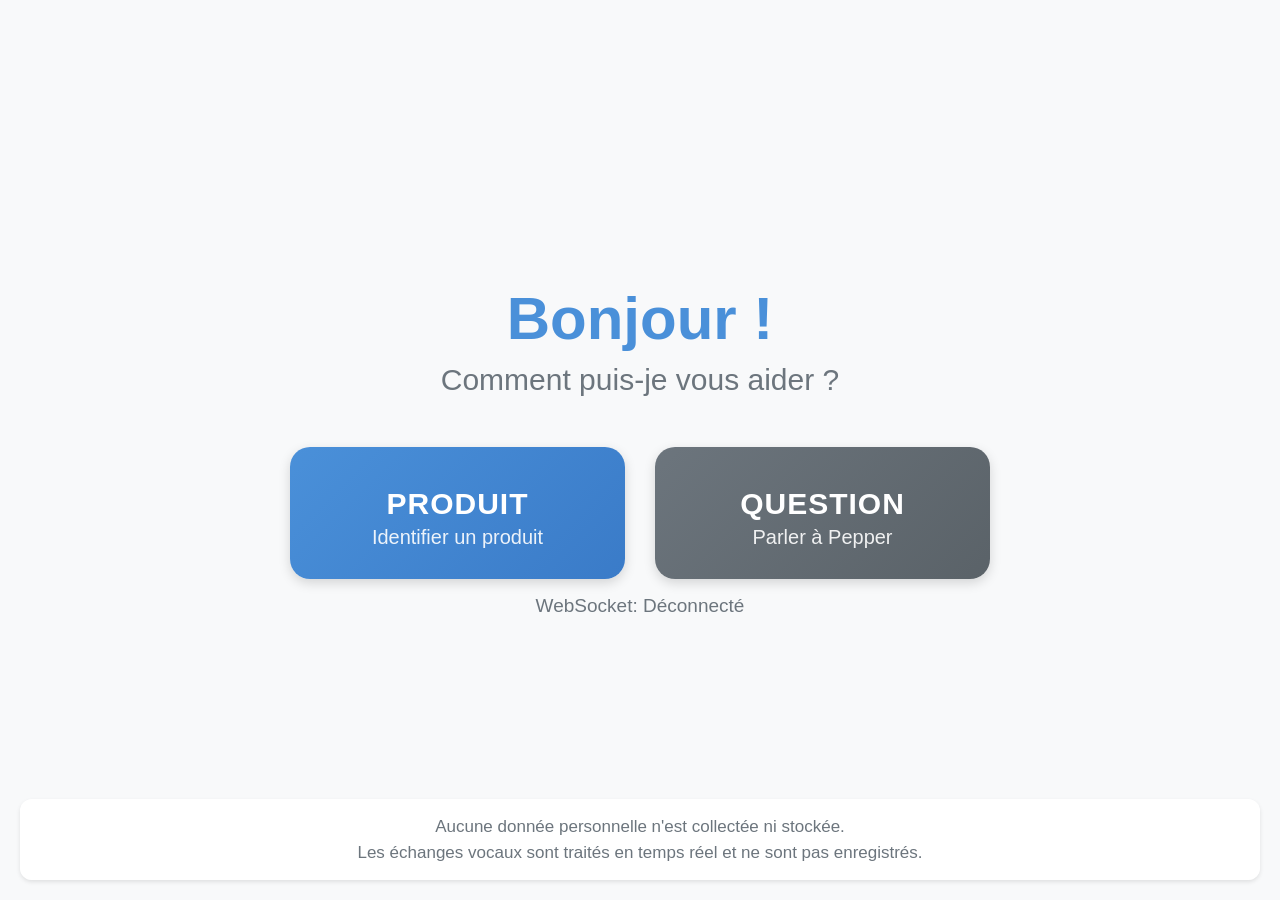
==== tablet/index.html @ 8a291d2f "corrections tablette + base de données" ====
<!DOCTYPE html>
<html lang="fr">
<head>
    <meta charset="UTF-8">
    <meta name="viewport" content="width=device-width, initial-scale=1.0">
    <title>Assistant Parapharmacie - Pepper</title>
    <link rel="stylesheet" href="styles.css">
</head>
<body>
    <div id="screen-home" class="screen active">
        <div class="home-container">
            <h1 class="home-title">Bonjour !</h1>
            <p class="home-subtitle">Comment puis-je vous aider ?</p>

            <div class="home-buttons">
                <button class="home-btn home-btn-product" onclick="App.showScreen('scan-choice')">
                    <span class="btn-icon"></span>
                    <span class="btn-text">PRODUIT</span>
                    <span class="btn-desc">Identifier un produit</span>
                </button>

                <button class="home-btn home-btn-question" onclick="App.showScreen('advice')">
                    <span class="btn-icon"></span>
                    <span class="btn-text">QUESTION</span>
                    <span class="btn-desc">Parler à Pepper</span>
                </button>
            </div>

            <p id="ws-status" class="ws-status">WebSocket: Connexion...</p>

            <div class="rgpd-notice">
                <p>Aucune donnée personnelle n'est collectée ni stockée.<br>
                Les échanges vocaux sont traités en temps réel et ne sont pas enregistrés.</p>
            </div>
        </div>
    </div>

    <div id="screen-scan-choice" class="screen">
        <div class="scan-choice-container">
            <h2>Comment souhaitez-vous identifier le produit ?</h2>

            <div class="scan-choice-buttons">
                <button class="scan-choice-btn" onclick="App.startVisualScan()">
                    <span class="btn-icon">📷</span>
                    <span class="btn-text">Montrer le produit</span>
                    <span class="btn-desc">Je le montre à la caméra</span>
                </button>

                <button class="scan-choice-btn" onclick="App.startBarcodeScan()">
                    <span class="btn-icon"></span>
                    <span class="btn-text">Scanner le code-barres</span>
                    <span class="btn-desc">Je présente le code-barres</span>
                </button>
            </div>

            <button class="back-btn" onclick="App.showScreen('home')">
                ← Retour à l'accueil
            </button>
        </div>
    </div>

    <div id="screen-barcode-scan" class="screen">
        <div class="barcode-container">
            <h2>Scan du code-barres</h2>

            <div class="barcode-animation">
                <div class="barcode-frame">
                    <div class="scan-line"></div>
                </div>
                <p class="barcode-instruction">Présentez le code-barres face à la caméra</p>
            </div>

            <div class="barcode-status">
                <div id="barcode-status-icon" class="status-icon waiting">⏳</div>
                <p id="barcode-status-text">En attente du code-barres...</p>
            </div>

            <div class="barcode-buttons">
                <button class="secondary-btn" onclick="App.showScreen('scan-choice')">
                    ← Changer de méthode
                </button>
                <button class="back-btn" onclick="App.showScreen('home')">
                    Retour à l'accueil
                </button>
            </div>
        </div>
    </div>

    <div id="screen-top3" class="screen">
        <div class="top3-container">
            <h2>Est-ce l'un de ces produits ?</h2>
            <p class="top3-subtitle">Touchez le produit correspondant</p>

            <div class="top3-cards" id="top3-cards">
                <!-- Cartes générées dynamiquement -->
            </div>

            <div class="top3-buttons">
                <button class="secondary-btn" onclick="App.startBarcodeScan()">
                    Aucun de ces produits → Scanner le code-barres
                </button>
                <button class="back-btn" onclick="App.showScreen('home')">
                    Retour à l'accueil
                </button>
            </div>
        </div>
    </div>

    <div id="screen-product" class="screen">
        <div class="product-container">
            <div class="product-card">
                <div class="product-image-container">
                    <img id="product-image" src="" alt="Photo du produit">
                </div>

                <div class="product-info">
                    <h2 id="product-name">Nom du produit</h2>
                    <p id="product-brand" class="product-brand">Marque</p>
                    <p id="product-price" class="product-price">0,00 €</p>

                    <div class="product-details">
                        <div class="detail-section">
                            <h3>Usage</h3>
                            <p id="product-usage">Description de l'usage...</p>
                        </div>

                        <div class="detail-section">
                            <h3>Type de cheveux</h3>
                            <p id="product-hair-type">Type de cheveux...</p>
                        </div>
                    </div>
                </div>
            </div>

            <div class="product-buttons">
                <button class="primary-btn" onclick="App.showScreen('scan-choice')">
                    Nouveau produit
                </button>
                <button class="back-btn" onclick="App.showScreen('home')">
                    ← Retour à l'accueil
                </button>
            </div>
        </div>
    </div>

    <div id="screen-advice" class="screen">
        <div class="advice-container">
            <h2>Conseils capillaires</h2>

            <div class="detail-section">
                <h3>Question vocale</h3>
                <p>Appuyez puis parlez à voix haute.</p>
                <div class="product-buttons">
                    <button class="primary-btn" onclick="App.startVoiceQuestion()">
                        🎤 Poser une question vocale
                    </button>
                </div>
            </div>

            <div class="filter-section">
                <p class="filter-label">Filtrer par type de cheveux :</p>
                <div class="filter-buttons" id="filter-buttons">
                    <button class="filter-btn active" data-filter="all" onclick="App.filterProducts('all')">
                        Tous
                    </button>
                    <button class="filter-btn" data-filter="secs" onclick="App.filterProducts('secs')">
                        Cheveux secs
                    </button>
                    <button class="filter-btn" data-filter="gras" onclick="App.filterProducts('gras')">
                        Cheveux gras
                    </button>
                    <button class="filter-btn" data-filter="normaux" onclick="App.filterProducts('normaux')">
                        Cheveux normaux
                    </button>
                    <button class="filter-btn" data-filter="colores" onclick="App.filterProducts('colorés')">
                        Cheveux colorés
                    </button>
                    <button class="filter-btn" data-filter="pellicules" onclick="App.filterProducts('pellicules')">
                        Anti-pelliculaire
                    </button>
                </div>
            </div>

            <div class="products-grid" id="products-grid">
                <!-- Produits générés dynamiquement -->
            </div>

            <button class="back-btn" onclick="App.showScreen('home')">
                ← Retour à l'accueil
            </button>
        </div>
    </div>

    <div id="screen-security" class="screen">
        <div class="security-container">
            <div class="security-icon"></div>
            <h2 id="security-title">Information importante</h2>
            <p id="security-message" class="security-message">Message de sécurité...</p>

            <button class="primary-btn" onclick="App.showScreen('home')">
                Retour à l'accueil
            </button>
        </div>
    </div>

    <div id="screen-loading" class="screen">
        <div class="loading-container">
            <div class="loading-spinner"></div>
            <p id="loading-text">Analyse en cours...</p>
        </div>
    </div>

    <script>
        (function () {
            var supportsModernJs = true;
            try {
                eval("const a = 1; let b = 2; (() => a + b)(); var t = `ok`; t;");
            } catch (e) {
                supportsModernJs = false;
            }

            if (!supportsModernJs) {
                var compatScript = document.createElement("script");
                compatScript.src = "app_legacy_ui.js";
                document.body.appendChild(compatScript);
            } else {
                var script = document.createElement("script");
                script.src = "app.js";
                document.body.appendChild(script);
            }
        })();
    </script>
</body>
</html>
---- tablet/styles.css ----
* {
    margin: 0;
    padding: 0;
    box-sizing: border-box;
}

:root {
    /* Couleurs principales */
    --primary-color: #4A90D9;
    --primary-dark: #3A7BC8;
    --secondary-color: #6C757D;
    --success-color: #28A745;
    --warning-color: #FFC107;
    --danger-color: #DC3545;
    --info-color: #17A2B8;

    /* Couleurs de fond */
    --bg-primary: #F8F9FA;
    --bg-secondary: #FFFFFF;
    --bg-dark: #343A40;

    /* Texte */
    --text-primary: #212529;
    --text-secondary: #6C757D;
    --text-light: #FFFFFF;

    /* Ombres */
    --shadow-sm: 0 2px 4px rgba(0, 0, 0, 0.1);
    --shadow-md: 0 4px 12px rgba(0, 0, 0, 0.15);
    --shadow-lg: 0 8px 24px rgba(0, 0, 0, 0.2);

    /* Bordures */
    --border-radius-sm: 8px;
    --border-radius-md: 12px;
    --border-radius-lg: 20px;

    /* Transitions */
    --transition-fast: 0.15s ease;
    --transition-normal: 0.3s ease;
}

html, body {
    width: 100%;
    height: 100%;
    font-family: 'Segoe UI', Tahoma, Geneva, Verdana, sans-serif;
    font-size: 18px;
    background-color: var(--bg-primary);
    color: var(--text-primary);
    overflow: hidden;
    -webkit-tap-highlight-color: transparent;
    -webkit-touch-callout: none;
    -webkit-user-select: none;
    user-select: none;
}

.screen {
    position: fixed;
    top: 0;
    left: 0;
    width: 100%;
    height: 100%;
    display: none;
    opacity: 0;
    transition: opacity var(--transition-normal);
    overflow-y: auto;
    padding: 20px;
}

.screen.active {
    display: flex;
    opacity: 1;
}

.home-container {
    display: flex;
    flex-direction: column;
    align-items: center;
    justify-content: center;
    width: 100%;
    max-width: 800px;
    margin: 0 auto;
    text-align: center;
}

.home-title {
    font-size: 3rem;
    font-weight: 700;
    color: var(--primary-color);
    margin-bottom: 10px;
}

.home-subtitle {
    font-size: 1.5rem;
    color: var(--text-secondary);
    margin-bottom: 50px;
}

.home-buttons {
    display: flex;
    flex-direction: column;
    gap: 30px;
    width: 100%;
    max-width: 500px;
}

.home-btn {
    display: flex;
    flex-direction: column;
    align-items: center;
    justify-content: center;
    padding: 30px 40px;
    border: none;
    border-radius: var(--border-radius-lg);
    cursor: pointer;
    transition: transform var(--transition-fast), box-shadow var(--transition-fast);
    box-shadow: var(--shadow-md);
}

.home-btn:active {
    transform: scale(0.98);
}

.home-btn-product {
    background: linear-gradient(135deg, #4A90D9, #3A7BC8);
    color: white;
}

.home-btn-question {
    background: linear-gradient(135deg, #6C757D, #5A6268);
    color: white;
}

.btn-icon {
    font-size: 3rem;
    margin-bottom: 10px;
}

.btn-text {
    font-size: 1.5rem;
    font-weight: 700;
    letter-spacing: 1px;
}

.btn-desc {
    font-size: 1rem;
    opacity: 0.9;
    margin-top: 5px;
}

.rgpd-notice {
    position: fixed;
    bottom: 20px;
    left: 20px;
    right: 20px;
    background: rgba(255, 255, 255, 0.95);
    padding: 15px 20px;
    border-radius: var(--border-radius-md);
    box-shadow: var(--shadow-sm);
    font-size: 0.85rem;
    color: var(--text-secondary);
    text-align: center;
    line-height: 1.5;
}

.ws-status {
    margin-top: 16px;
    font-size: 0.95rem;
    color: var(--text-secondary);
}

.scan-choice-container {
    display: flex;
    flex-direction: column;
    align-items: center;
    justify-content: center;
    width: 100%;
    max-width: 800px;
    margin: 0 auto;
    text-align: center;
}

.scan-choice-container h2 {
    font-size: 2rem;
    margin-bottom: 40px;
    color: var(--text-primary);
}

.scan-choice-buttons {
    display: flex;
    flex-direction: column;
    gap: 25px;
    width: 100%;
    max-width: 450px;
    margin-bottom: 40px;
}

.scan-choice-btn {
    display: flex;
    flex-direction: column;
    align-items: center;
    padding: 25px 30px;
    background: var(--bg-secondary);
    border: 3px solid var(--primary-color);
    border-radius: var(--border-radius-lg);
    cursor: pointer;
    transition: all var(--transition-fast);
    box-shadow: var(--shadow-sm);
}

.scan-choice-btn:active {
    transform: scale(0.98);
    background: var(--primary-color);
    color: white;
}

.scan-choice-btn .btn-icon {
    font-size: 2.5rem;
}

.scan-choice-btn .btn-text {
    font-size: 1.3rem;
    font-weight: 600;
    color: var(--primary-color);
}

.scan-choice-btn:active .btn-text {
    color: white;
}

.scan-choice-btn .btn-desc {
    font-size: 0.95rem;
    color: var(--text-secondary);
}

.scan-choice-btn:active .btn-desc {
    color: rgba(255, 255, 255, 0.9);
}

.barcode-container {
    display: flex;
    flex-direction: column;
    align-items: center;
    justify-content: center;
    width: 100%;
    max-width: 600px;
    margin: 0 auto;
    text-align: center;
}

.barcode-container h2 {
    font-size: 2rem;
    margin-bottom: 30px;
}

.barcode-animation {
    width: 100%;
    max-width: 400px;
    margin-bottom: 30px;
}

.barcode-frame {
    position: relative;
    width: 100%;
    height: 200px;
    border: 4px dashed var(--primary-color);
    border-radius: var(--border-radius-md);
    background: rgba(74, 144, 217, 0.05);
    overflow: hidden;
}

.scan-line {
    position: absolute;
    left: 10%;
    right: 10%;
    height: 3px;
    background: linear-gradient(90deg, transparent, var(--danger-color), transparent);
    animation: scanLine 2s ease-in-out infinite;
}

@keyframes scanLine {
    0%, 100% { top: 10%; }
    50% { top: 90%; }
}

.barcode-instruction {
    margin-top: 20px;
    font-size: 1.1rem;
    color: var(--text-secondary);
}

.barcode-status {
    display: flex;
    align-items: center;
    gap: 15px;
    padding: 15px 25px;
    background: var(--bg-secondary);
    border-radius: var(--border-radius-md);
    box-shadow: var(--shadow-sm);
    margin-bottom: 30px;
}

.status-icon {
    font-size: 2rem;
}

.status-icon.waiting { color: var(--warning-color); }
.status-icon.success { color: var(--success-color); }
.status-icon.error { color: var(--danger-color); }

.barcode-buttons {
    display: flex;
    flex-direction: column;
    gap: 15px;
    width: 100%;
}

.top3-container {
    display: flex;
    flex-direction: column;
    align-items: center;
    width: 100%;
    max-width: 900px;
    margin: 0 auto;
    text-align: center;
}

.top3-container h2 {
    font-size: 2rem;
    margin-bottom: 10px;
}

.top3-subtitle {
    font-size: 1.1rem;
    color: var(--text-secondary);
    margin-bottom: 30px;
}

.top3-cards {
    display: flex;
    flex-wrap: wrap;
    justify-content: center;
    gap: 20px;
    width: 100%;
    margin-bottom: 30px;
}

.top3-card {
    display: flex;
    flex-direction: column;
    align-items: center;
    width: calc(33% - 15px);
    min-width: 200px;
    max-width: 280px;
    padding: 20px;
    background: var(--bg-secondary);
    border: 3px solid transparent;
    border-radius: var(--border-radius-lg);
    cursor: pointer;
    transition: all var(--transition-fast);
    box-shadow: var(--shadow-md);
}

.top3-card:hover, .top3-card:active {
    border-color: var(--primary-color);
    transform: translateY(-5px);
    box-shadow: var(--shadow-lg);
}

.top3-card-number {
    position: absolute;
    top: -12px;
    left: -12px;
    width: 35px;
    height: 35px;
    background: var(--primary-color);
    color: white;
    border-radius: 50%;
    display: flex;
    align-items: center;
    justify-content: center;
    font-weight: 700;
    font-size: 1.2rem;
}

.top3-card {
    position: relative;
}

.top3-card-image {
    width: 120px;
    height: 120px;
    object-fit: contain;
    margin-bottom: 15px;
}

.top3-card-name {
    font-size: 1rem;
    font-weight: 600;
    text-align: center;
    line-height: 1.3;
}

.top3-card-confidence {
    font-size: 0.85rem;
    color: var(--text-secondary);
    margin-top: 8px;
}

.top3-buttons {
    display: flex;
    flex-direction: column;
    gap: 15px;
    width: 100%;
    max-width: 450px;
}

.product-container {
    display: flex;
    flex-direction: column;
    align-items: center;
    width: 100%;
    max-width: 700px;
    margin: 0 auto;
}

.product-card {
    display: flex;
    flex-direction: column;
    width: 100%;
    background: var(--bg-secondary);
    border-radius: var(--border-radius-lg);
    box-shadow: var(--shadow-lg);
    overflow: hidden;
    margin-bottom: 30px;
}

.product-image-container {
    width: 100%;
    height: 250px;
    background: linear-gradient(135deg, #f5f5f5, #e8e8e8);
    display: flex;
    align-items: center;
    justify-content: center;
    padding: 20px;
}

#product-image {
    max-width: 100%;
    max-height: 100%;
    object-fit: contain;
}

.product-info {
    padding: 25px;
}

#product-name {
    font-size: 1.6rem;
    font-weight: 700;
    color: var(--text-primary);
    margin-bottom: 8px;
}

.product-brand {
    font-size: 1.1rem;
    color: var(--text-secondary);
    margin-bottom: 15px;
}

.product-price {
    font-size: 1.8rem;
    font-weight: 700;
    color: var(--primary-color);
    margin-bottom: 20px;
}

.product-details {
    display: flex;
    flex-direction: column;
    gap: 15px;
}

.detail-section h3 {
    font-size: 0.95rem;
    font-weight: 600;
    color: var(--text-secondary);
    text-transform: uppercase;
    letter-spacing: 0.5px;
    margin-bottom: 5px;
}

.detail-section p {
    font-size: 1rem;
    line-height: 1.5;
    color: var(--text-primary);
}

.product-buttons {
    display: flex;
    flex-direction: column;
    gap: 15px;
    width: 100%;
}

.advice-container {
    display: flex;
    flex-direction: column;
    align-items: center;
    width: 100%;
    max-width: 900px;
    margin: 0 auto;
}

.advice-container h2 {
    font-size: 2rem;
    margin-bottom: 20px;
}

.filter-section {
    width: 100%;
    margin-bottom: 25px;
}

.filter-label {
    font-size: 1rem;
    color: var(--text-secondary);
    margin-bottom: 12px;
}

.filter-buttons {
    display: flex;
    flex-wrap: wrap;
    gap: 10px;
    justify-content: center;
}

.filter-btn {
    padding: 10px 20px;
    background: var(--bg-secondary);
    border: 2px solid var(--secondary-color);
    border-radius: 25px;
    font-size: 0.95rem;
    cursor: pointer;
    transition: all var(--transition-fast);
}

.filter-btn.active, .filter-btn:active {
    background: var(--primary-color);
    border-color: var(--primary-color);
    color: white;
}

.products-grid {
    display: grid;
    grid-template-columns: repeat(auto-fill, minmax(180px, 1fr));
    gap: 20px;
    width: 100%;
    margin-bottom: 30px;
    max-height: 400px;
    overflow-y: auto;
    padding: 10px;
}

.product-grid-item {
    display: flex;
    flex-direction: column;
    align-items: center;
    padding: 15px;
    background: var(--bg-secondary);
    border-radius: var(--border-radius-md);
    box-shadow: var(--shadow-sm);
    cursor: pointer;
    transition: all var(--transition-fast);
}

.product-grid-item:active {
    transform: scale(0.98);
    box-shadow: var(--shadow-md);
}

.product-grid-item img {
    width: 80px;
    height: 80px;
    object-fit: contain;
    margin-bottom: 10px;
}

.product-grid-item .name {
    font-size: 0.9rem;
    font-weight: 600;
    text-align: center;
    line-height: 1.3;
    margin-bottom: 5px;
}

.product-grid-item .price {
    font-size: 0.95rem;
    font-weight: 700;
    color: var(--primary-color);
}

.security-container {
    display: flex;
    flex-direction: column;
    align-items: center;
    justify-content: center;
    width: 100%;
    max-width: 600px;
    margin: 0 auto;
    text-align: center;
}

.security-icon {
    font-size: 5rem;
    margin-bottom: 20px;
}

.security-container h2 {
    font-size: 1.8rem;
    margin-bottom: 20px;
    color: var(--warning-color);
}

.security-message {
    font-size: 1.2rem;
    line-height: 1.6;
    color: var(--text-primary);
    background: rgba(255, 193, 7, 0.1);
    padding: 25px;
    border-radius: var(--border-radius-md);
    border-left: 4px solid var(--warning-color);
    margin-bottom: 30px;
}

.loading-container {
    display: flex;
    flex-direction: column;
    align-items: center;
    justify-content: center;
    width: 100%;
    height: 100%;
}

.loading-spinner {
    width: 60px;
    height: 60px;
    border: 5px solid var(--bg-secondary);
    border-top-color: var(--primary-color);
    border-radius: 50%;
    animation: spin 1s linear infinite;
    margin-bottom: 20px;
}

@keyframes spin {
    to { transform: rotate(360deg); }
}

#loading-text {
    font-size: 1.2rem;
    color: var(--text-secondary);
}

.primary-btn {
    width: 100%;
    padding: 18px 30px;
    background: linear-gradient(135deg, var(--primary-color), var(--primary-dark));
    color: white;
    border: none;
    border-radius: var(--border-radius-md);
    font-size: 1.1rem;
    font-weight: 600;
    cursor: pointer;
    transition: all var(--transition-fast);
    box-shadow: var(--shadow-sm);
}

.primary-btn:active {
    transform: scale(0.98);
}

.secondary-btn {
    width: 100%;
    padding: 15px 25px;
    background: var(--bg-secondary);
    color: var(--primary-color);
    border: 2px solid var(--primary-color);
    border-radius: var(--border-radius-md);
    font-size: 1rem;
    font-weight: 600;
    cursor: pointer;
    transition: all var(--transition-fast);
}

.secondary-btn:active {
    background: var(--primary-color);
    color: white;
}

.back-btn {
    width: 100%;
    padding: 15px 25px;
    background: transparent;
    color: var(--text-secondary);
    border: none;
    font-size: 1rem;
    cursor: pointer;
    transition: color var(--transition-fast);
}

.back-btn:active {
    color: var(--text-primary);
}

@media (max-width: 600px) {
    .home-title {
        font-size: 2.5rem;
    }

    .home-subtitle {
        font-size: 1.2rem;
    }

    .home-btn {
        padding: 25px 30px;
    }

    .btn-icon {
        font-size: 2.5rem;
    }

    .btn-text {
        font-size: 1.2rem;
    }

    .top3-card {
        width: calc(50% - 10px);
        min-width: 160px;
    }

    .products-grid {
        grid-template-columns: repeat(2, 1fr);
    }
}

@media (min-width: 800px) and (max-width: 1280px) {
    html {
        font-size: 20px;
    }

    .home-buttons {
        flex-direction: row;
        max-width: 700px;
    }

    .home-btn {
        flex: 1;
    }

    .scan-choice-buttons {
        flex-direction: row;
    }

    .scan-choice-btn {
        flex: 1;
    }

    .product-card {
        flex-direction: row;
    }

    .product-image-container {
        width: 300px;
        height: auto;
        min-height: 300px;
    }

    .product-info {
        flex: 1;
    }

    .products-grid {
        max-height: 500px;
    }
}
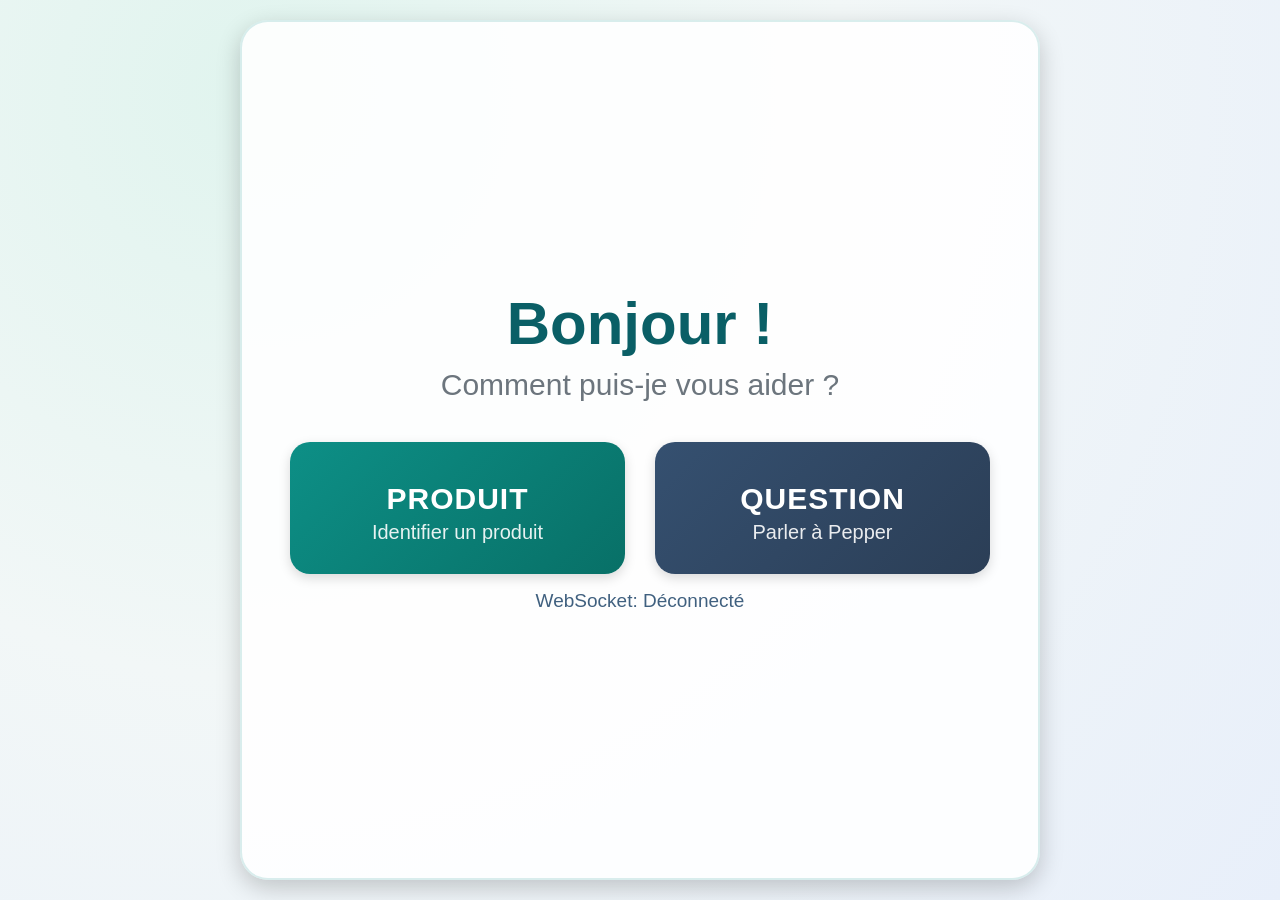
==== commit 5c63734c: "Investigate TLS blockage for Pepper" ====
--- a/tablet/index.html
+++ b/tablet/index.html
@@ -28,10 +28,6 @@
 
             <p id="ws-status" class="ws-status">WebSocket: Connexion...</p>
 
-            <div class="rgpd-notice">
-                <p>Aucune donnée personnelle n'est collectée ni stockée.<br>
-                Les échanges vocaux sont traités en temps réel et ne sont pas enregistrés.</p>
-            </div>
         </div>
     </div>
 
@@ -154,6 +150,9 @@
                     <button class="primary-btn" onclick="App.startVoiceQuestion()">
                         🎤 Poser une question vocale
                     </button>
+                    <button id="text-question-btn" class="secondary-btn" style="display:none;" onclick="App.askTextQuestion()">
+                        ⌨️ Question écrite (secours)
+                    </button>
                 </div>
             </div>
 
@@ -172,11 +171,20 @@
                     <button class="filter-btn" data-filter="normaux" onclick="App.filterProducts('normaux')">
                         Cheveux normaux
                     </button>
-                    <button class="filter-btn" data-filter="colores" onclick="App.filterProducts('colorés')">
+                    <button class="filter-btn" data-filter="colores" onclick="App.filterProducts('colores')">
                         Cheveux colorés
                     </button>
                     <button class="filter-btn" data-filter="pellicules" onclick="App.filterProducts('pellicules')">
                         Anti-pelliculaire
+                    </button>
+                    <button class="filter-btn" data-filter="sensibles" onclick="App.filterProducts('sensibles')">
+                        Cuir chevelu sensible
+                    </button>
+                    <button class="filter-btn" data-filter="abimes" onclick="App.filterProducts('abimes')">
+                        Cheveux abîmés/chute
+                    </button>
+                    <button class="filter-btn" data-filter="autres" onclick="App.filterProducts('autres')">
+                        Autres besoins
                     </button>
                 </div>
             </div>
@@ -213,6 +221,13 @@
     <script>
         (function () {
             var supportsModernJs = true;
+            var cacheKey = String(Date.now());
+            try {
+                var cb = new URLSearchParams(window.location.search).get("cb");
+                if (cb) {
+                    cacheKey = cb;
+                }
+            } catch (e) {}
             try {
                 eval("const a = 1; let b = 2; (() => a + b)(); var t = `ok`; t;");
             } catch (e) {
@@ -221,11 +236,11 @@
 
             if (!supportsModernJs) {
                 var compatScript = document.createElement("script");
-                compatScript.src = "app_legacy_ui.js";
+                compatScript.src = "app_legacy_ui.js?v=" + encodeURIComponent(cacheKey);
                 document.body.appendChild(compatScript);
             } else {
                 var script = document.createElement("script");
-                script.src = "app.js";
+                script.src = "app.js?v=" + encodeURIComponent(cacheKey);
                 document.body.appendChild(script);
             }
         })();
--- a/tablet/styles.css
+++ b/tablet/styles.css
@@ -6,18 +6,18 @@
 
 :root {
     /* Couleurs principales */
-    --primary-color: #4A90D9;
-    --primary-dark: #3A7BC8;
-    --secondary-color: #6C757D;
-    --success-color: #28A745;
-    --warning-color: #FFC107;
-    --danger-color: #DC3545;
-    --info-color: #17A2B8;
+    --primary-color: #0d8f86;
+    --primary-dark: #087067;
+    --secondary-color: #355070;
+    --success-color: #2a9d8f;
+    --warning-color: #f4a261;
+    --danger-color: #d62828;
+    --info-color: #457b9d;
 
     /* Couleurs de fond */
-    --bg-primary: #F8F9FA;
-    --bg-secondary: #FFFFFF;
-    --bg-dark: #343A40;
+    --bg-primary: #f2f7f7;
+    --bg-secondary: #ffffff;
+    --bg-dark: #223344;
 
     /* Texte */
     --text-primary: #212529;
@@ -44,7 +44,7 @@
     height: 100%;
     font-family: 'Segoe UI', Tahoma, Geneva, Verdana, sans-serif;
     font-size: 18px;
-    background-color: var(--bg-primary);
+    background: radial-gradient(circle at 20% 10%, #e0f4ee 0%, #f2f7f7 45%, #e8effa 100%);
     color: var(--text-primary);
     overflow: hidden;
     -webkit-tap-highlight-color: transparent;
@@ -80,19 +80,24 @@
     max-width: 800px;
     margin: 0 auto;
     text-align: center;
+    background: rgba(255, 255, 255, 0.88);
+    border: 2px solid rgba(13, 143, 134, 0.15);
+    border-radius: 28px;
+    box-shadow: var(--shadow-lg);
+    padding: 28px 24px;
 }
 
 .home-title {
     font-size: 3rem;
     font-weight: 700;
-    color: var(--primary-color);
+    color: #0a5f66;
     margin-bottom: 10px;
 }
 
 .home-subtitle {
     font-size: 1.5rem;
     color: var(--text-secondary);
-    margin-bottom: 50px;
+    margin-bottom: 40px;
 }
 
 .home-buttons {
@@ -121,12 +126,12 @@
 }
 
 .home-btn-product {
-    background: linear-gradient(135deg, #4A90D9, #3A7BC8);
+    background: linear-gradient(135deg, #0d8f86, #087067);
     color: white;
 }
 
 .home-btn-question {
-    background: linear-gradient(135deg, #6C757D, #5A6268);
+    background: linear-gradient(135deg, #355070, #2b3e56);
     color: white;
 }
 
@@ -165,7 +170,7 @@
 .ws-status {
     margin-top: 16px;
     font-size: 0.95rem;
-    color: var(--text-secondary);
+    color: #40607f;
 }
 
 .scan-choice-container {
@@ -507,12 +512,12 @@
     flex-direction: column;
     align-items: center;
     width: 100%;
-    max-width: 900px;
+    max-width: 1040px;
     margin: 0 auto;
 }
 
 .advice-container h2 {
-    font-size: 2rem;
+    font-size: 2.2rem;
     margin-bottom: 20px;
 }
 
@@ -530,16 +535,16 @@
 .filter-buttons {
     display: flex;
     flex-wrap: wrap;
-    gap: 10px;
+    gap: 12px;
     justify-content: center;
 }
 
 .filter-btn {
-    padding: 10px 20px;
+    padding: 12px 22px;
     background: var(--bg-secondary);
     border: 2px solid var(--secondary-color);
     border-radius: 25px;
-    font-size: 0.95rem;
+    font-size: 1rem;
     cursor: pointer;
     transition: all var(--transition-fast);
 }
@@ -552,25 +557,26 @@
 
 .products-grid {
     display: grid;
-    grid-template-columns: repeat(auto-fill, minmax(180px, 1fr));
-    gap: 20px;
-    width: 100%;
-    margin-bottom: 30px;
-    max-height: 400px;
+    grid-template-columns: repeat(auto-fill, minmax(230px, 1fr));
+    gap: 24px;
+    width: 100%;
+    margin-bottom: 34px;
+    max-height: 500px;
     overflow-y: auto;
-    padding: 10px;
+    padding: 14px;
 }
 
 .product-grid-item {
     display: flex;
     flex-direction: column;
     align-items: center;
-    padding: 15px;
+    padding: 18px 14px;
     background: var(--bg-secondary);
     border-radius: var(--border-radius-md);
     box-shadow: var(--shadow-sm);
     cursor: pointer;
     transition: all var(--transition-fast);
+    border: 1px solid rgba(8, 112, 103, 0.12);
 }
 
 .product-grid-item:active {
@@ -579,22 +585,29 @@
 }
 
 .product-grid-item img {
-    width: 80px;
-    height: 80px;
+    width: 132px;
+    height: 132px;
     object-fit: contain;
-    margin-bottom: 10px;
+    margin-bottom: 12px;
 }
 
 .product-grid-item .name {
-    font-size: 0.9rem;
+    font-size: 1.04rem;
     font-weight: 600;
     text-align: center;
-    line-height: 1.3;
-    margin-bottom: 5px;
+    line-height: 1.34;
+    margin-bottom: 6px;
+}
+
+.product-grid-item .brand {
+    font-size: 0.9rem;
+    color: var(--text-secondary);
+    text-align: center;
+    margin-bottom: 8px;
 }
 
 .product-grid-item .price {
-    font-size: 0.95rem;
+    font-size: 1.03rem;
     font-weight: 700;
     color: var(--primary-color);
 }
@@ -738,7 +751,14 @@
     }
 
     .products-grid {
-        grid-template-columns: repeat(2, 1fr);
+        grid-template-columns: repeat(2, minmax(140px, 1fr));
+        gap: 14px;
+        max-height: 420px;
+    }
+
+    .product-grid-item img {
+        width: 98px;
+        height: 98px;
     }
 }
 
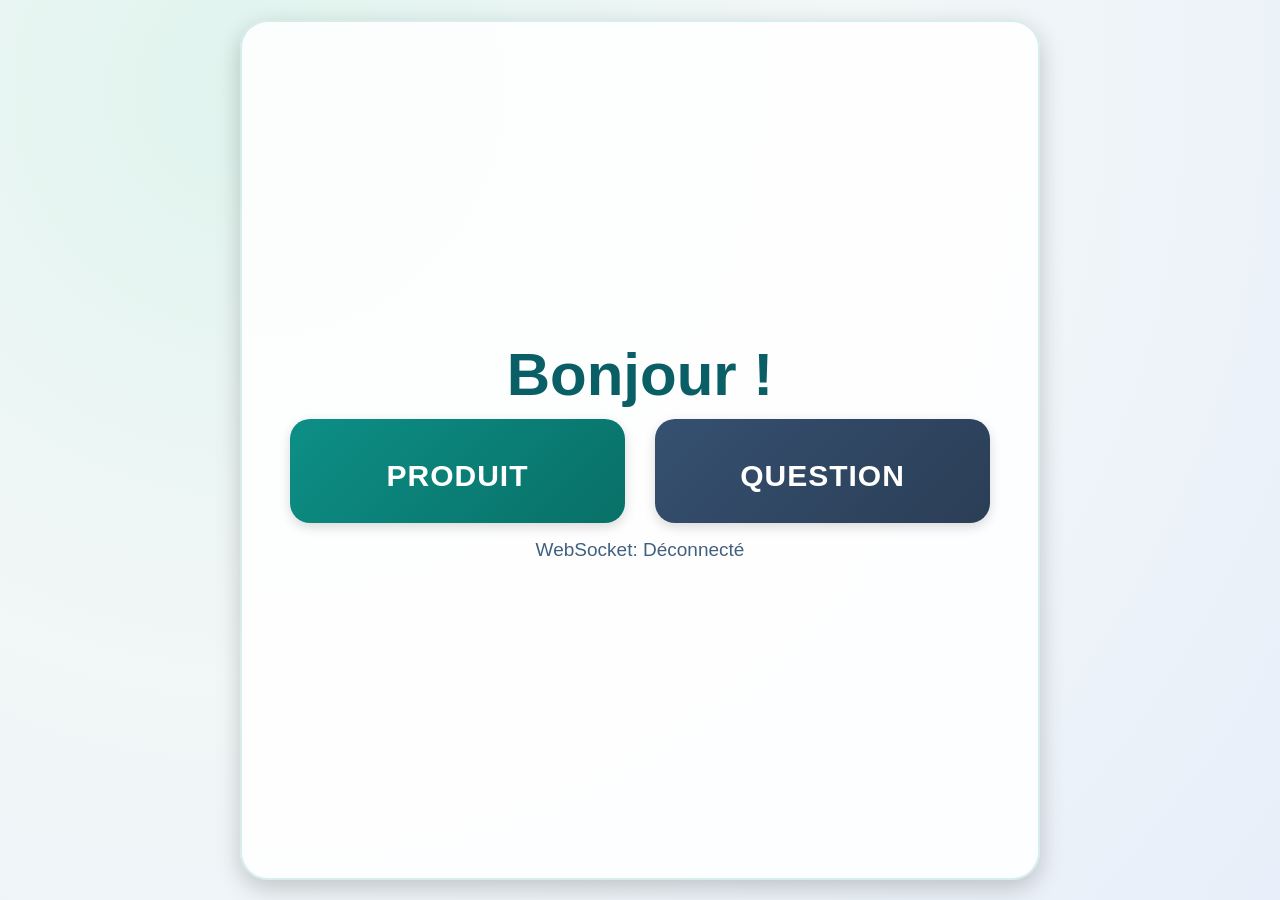
==== commit 9a74abf1: "ajout côté front tablette (question général) -> visuel shamppoing" ====
--- a/tablet/index.html
+++ b/tablet/index.html
@@ -10,19 +10,16 @@
     <div id="screen-home" class="screen active">
         <div class="home-container">
             <h1 class="home-title">Bonjour !</h1>
-            <p class="home-subtitle">Comment puis-je vous aider ?</p>
 
             <div class="home-buttons">
                 <button class="home-btn home-btn-product" onclick="App.showScreen('scan-choice')">
                     <span class="btn-icon"></span>
                     <span class="btn-text">PRODUIT</span>
-                    <span class="btn-desc">Identifier un produit</span>
                 </button>
 
                 <button class="home-btn home-btn-question" onclick="App.showScreen('advice')">
                     <span class="btn-icon"></span>
                     <span class="btn-text">QUESTION</span>
-                    <span class="btn-desc">Parler à Pepper</span>
                 </button>
             </div>
 
@@ -39,13 +36,11 @@
                 <button class="scan-choice-btn" onclick="App.startVisualScan()">
                     <span class="btn-icon">📷</span>
                     <span class="btn-text">Montrer le produit</span>
-                    <span class="btn-desc">Je le montre à la caméra</span>
                 </button>
 
                 <button class="scan-choice-btn" onclick="App.startBarcodeScan()">
                     <span class="btn-icon"></span>
                     <span class="btn-text">Scanner le code-barres</span>
-                    <span class="btn-desc">Je présente le code-barres</span>
                 </button>
             </div>
 
@@ -63,7 +58,6 @@
                 <div class="barcode-frame">
                     <div class="scan-line"></div>
                 </div>
-                <p class="barcode-instruction">Présentez le code-barres face à la caméra</p>
             </div>
 
             <div class="barcode-status">
@@ -85,7 +79,6 @@
     <div id="screen-top3" class="screen">
         <div class="top3-container">
             <h2>Est-ce l'un de ces produits ?</h2>
-            <p class="top3-subtitle">Touchez le produit correspondant</p>
 
             <div class="top3-cards" id="top3-cards">
                 <!-- Cartes générées dynamiquement -->
@@ -129,6 +122,12 @@
             </div>
 
             <div class="product-buttons">
+                <button id="product-voice-start-btn" class="secondary-btn" onclick="App.startVoiceQuestion()">
+                    🎤 Poser une question vocale
+                </button>
+                <button id="product-voice-send-btn" class="secondary-btn" style="display:none;" onclick="App.stopVoiceQuestion()">
+                    ✅ Envoyer la question
+                </button>
                 <button class="primary-btn" onclick="App.showScreen('scan-choice')">
                     Nouveau produit
                 </button>
@@ -136,6 +135,7 @@
                     ← Retour à l'accueil
                 </button>
             </div>
+            <p id="product-voice-transcript-preview" class="voice-transcript-preview"></p>
         </div>
     </div>
 
@@ -145,19 +145,31 @@
 
             <div class="detail-section">
                 <h3>Question vocale</h3>
-                <p>Appuyez puis parlez à voix haute.</p>
                 <div class="product-buttons">
-                    <button class="primary-btn" onclick="App.startVoiceQuestion()">
+                    <button id="voice-start-btn" class="primary-btn" onclick="App.startVoiceQuestion()">
                         🎤 Poser une question vocale
+                    </button>
+                    <button id="voice-send-btn" class="secondary-btn" style="display:none;" onclick="App.stopVoiceQuestion()">
+                        ✅ Envoyer la question
                     </button>
                     <button id="text-question-btn" class="secondary-btn" style="display:none;" onclick="App.askTextQuestion()">
                         ⌨️ Question écrite (secours)
                     </button>
                 </div>
+                <p id="voice-transcript-preview" class="voice-transcript-preview"></p>
+            </div>
+
+            <div id="advice-answer-box" class="advice-answer-box" style="display:none;">
+                <h3>Réponse Pepper</h3>
+                <p id="advice-answer-text"></p>
+            </div>
+
+            <div id="advice-reco-section" class="advice-reco-section" style="display:none;">
+                <h3>Produits recommandés</h3>
+                <div class="advice-reco-grid" id="advice-reco-grid"></div>
             </div>
 
             <div class="filter-section">
-                <p class="filter-label">Filtrer par type de cheveux :</p>
                 <div class="filter-buttons" id="filter-buttons">
                     <button class="filter-btn active" data-filter="all" onclick="App.filterProducts('all')">
                         Tous
@@ -219,31 +231,16 @@
     </div>
 
     <script>
-        (function () {
-            var supportsModernJs = true;
-            var cacheKey = String(Date.now());
+        // Affiche les erreurs JS directement sur l'écran d'accueil Pepper.
+        window.onerror = function (msg) {
             try {
-                var cb = new URLSearchParams(window.location.search).get("cb");
-                if (cb) {
-                    cacheKey = cb;
+                var status = document.getElementById("ws-status");
+                if (status) {
+                    status.textContent = "Erreur JavaScript: " + msg;
                 }
             } catch (e) {}
-            try {
-                eval("const a = 1; let b = 2; (() => a + b)(); var t = `ok`; t;");
-            } catch (e) {
-                supportsModernJs = false;
-            }
-
-            if (!supportsModernJs) {
-                var compatScript = document.createElement("script");
-                compatScript.src = "app_legacy_ui.js?v=" + encodeURIComponent(cacheKey);
-                document.body.appendChild(compatScript);
-            } else {
-                var script = document.createElement("script");
-                script.src = "app.js?v=" + encodeURIComponent(cacheKey);
-                document.body.appendChild(script);
-            }
-        })();
+        };
     </script>
+    <script src="app_legacy_ui.js"></script>
 </body>
 </html>
--- a/tablet/styles.css
+++ b/tablet/styles.css
@@ -173,6 +173,15 @@
     color: #40607f;
 }
 
+/* Masquage global des sous-titres / descriptions secondaires (demande terrain). */
+.home-subtitle,
+.btn-desc,
+.barcode-instruction,
+.top3-subtitle,
+.filter-label {
+    display: none !important;
+}
+
 .scan-choice-container {
     display: flex;
     flex-direction: column;
@@ -507,6 +516,18 @@
     width: 100%;
 }
 
+.voice-transcript-preview {
+    margin-top: 12px;
+    padding: 10px 12px;
+    border-radius: var(--border-radius-sm);
+    background: rgba(69, 123, 157, 0.08);
+    border: 1px solid rgba(69, 123, 157, 0.25);
+    color: #20445c;
+    font-size: 0.95rem;
+    line-height: 1.35;
+    min-height: 22px;
+}
+
 .advice-container {
     display: flex;
     flex-direction: column;
@@ -519,6 +540,49 @@
 .advice-container h2 {
     font-size: 2.2rem;
     margin-bottom: 20px;
+}
+
+.advice-answer-box {
+    width: 100%;
+    margin-bottom: 18px;
+    padding: 14px 16px;
+    border-radius: var(--border-radius-md);
+    background: #ffffff;
+    border: 1px solid rgba(13, 143, 134, 0.22);
+    box-shadow: var(--shadow-sm);
+}
+
+.advice-answer-box h3 {
+    font-size: 1rem;
+    margin-bottom: 6px;
+    color: #0a5f66;
+    text-transform: uppercase;
+    letter-spacing: 0.35px;
+}
+
+.advice-answer-box p {
+    font-size: 1.02rem;
+    line-height: 1.45;
+    color: var(--text-primary);
+}
+
+.advice-reco-section {
+    width: 100%;
+    margin-bottom: 20px;
+}
+
+.advice-reco-section h3 {
+    font-size: 1.05rem;
+    margin-bottom: 10px;
+    color: #0a5f66;
+    text-transform: uppercase;
+    letter-spacing: 0.35px;
+}
+
+.advice-reco-grid {
+    display: grid;
+    grid-template-columns: repeat(auto-fill, minmax(230px, 1fr));
+    gap: 18px;
 }
 
 .filter-section {
